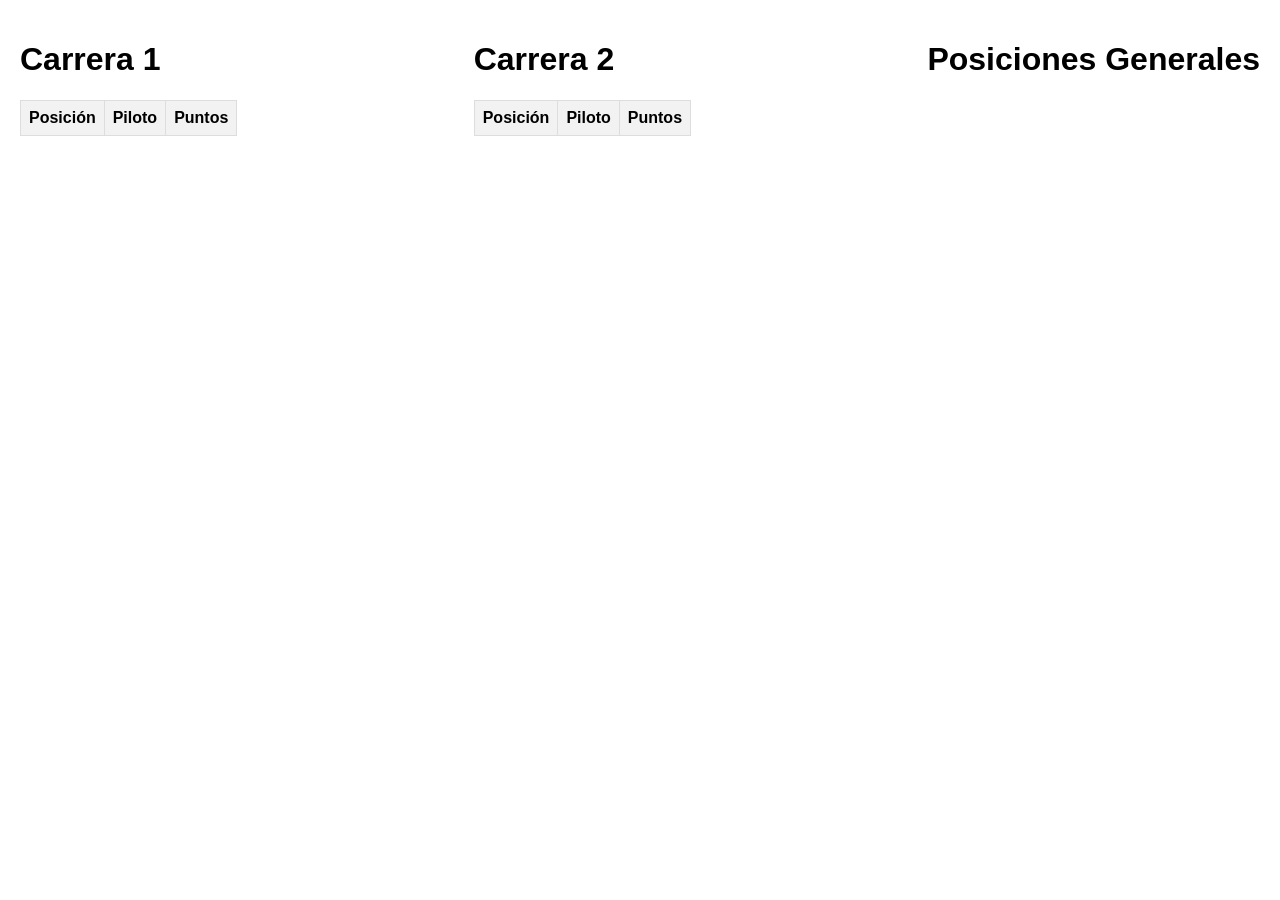
==== index.html @ 1b0c3844 "Add files via upload" ====
<!DOCTYPE html>
<html lang="es">
<head>
    <meta charset="UTF-8">
    <meta name="viewport" content="width=device-width, initial-scale=1.0">
    <title>Inscripción de Gamertags</title>
    <style>
        body {
            font-family: Arial, sans-serif;
            margin: 20px;
        }
        .container {
            display: flex;
            flex-wrap: wrap;
            justify-content: space-between;
        }
        table {
            width: 30%;
            border-collapse: collapse;
            margin-bottom: 20px;
        }
        th, td {
            border: 1px solid #ddd;
            padding: 8px;
            text-align: center;
        }
        th {
            background-color: #f2f2f2;
        }
        td input {
            width: 100%;
            border: none;
            text-align: center;
            padding: 5px;
            margin: 0 auto;
            display: block;
        }
        td input:disabled {
            background-color: #f9f9f9;
        }
        .editable {
            width: 90%;
            padding: 5px;
            font-size: 16px;
            box-sizing: border-box;
            text-align: center;
        }
        #mensaje {
            margin-bottom: 20px;
        }
        #lista {
            margin-top: 20px;
            max-width: 600px;
            margin-left: auto;
            margin-right: auto;
            text-align: center;
        }
        #loginContainer {
            display: none;
        }
        .login-field {
            margin: 10px;
        }
    </style>
</head>
<body>
    <div class="container">
        <div>
            <h1>Carrera 1</h1>
            <table id="carrera1">
                <thead>
                    <tr>
                        <th>Posición</th>
                        <th>Piloto</th>
                        <th>Puntos</th>
                    </tr>
                </thead>
                <tbody id="carrera1Body"></tbody>
            </table>
        </div>
        <div>
            <h1>Carrera 2</h1>
            <table id="carrera2">
                <thead>
                    <tr>
                        <th>Posición</th>
                        <th>Piloto</th>
                        <th>Puntos</th>
                    </tr>
                </thead>
                <tbody id="carrera2Body"></tbody>
            </table>
        </div>
        <div>
            <h1>Posiciones Generales</h1>
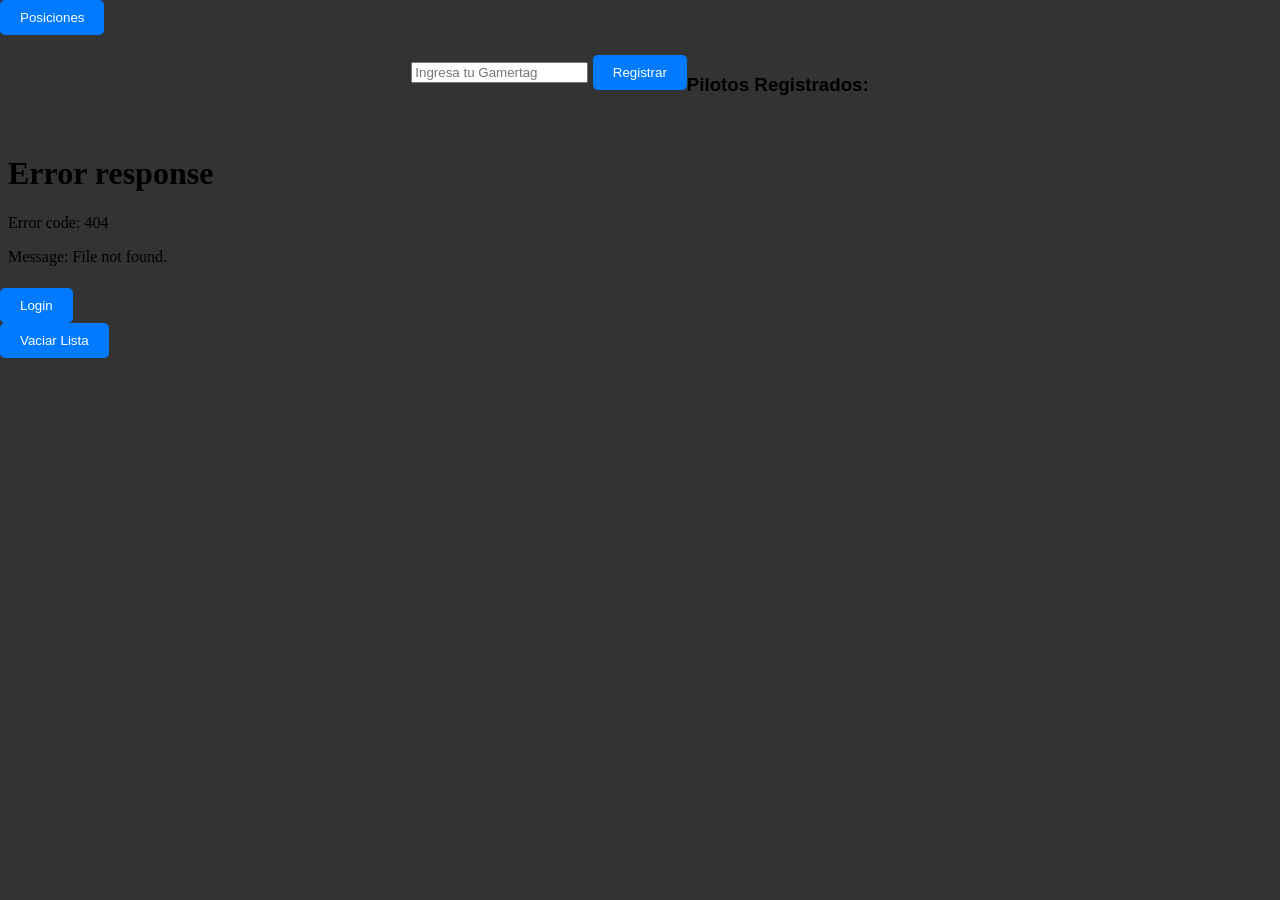
==== commit 2af687a6: "Add files via upload" ====
--- a/index.html
+++ b/index.html
@@ -1,95 +1,138 @@
-<!DOCTYPE html>
+<!DOCTYPE HTML>
 <html lang="es">
 <head>
-    <meta charset="UTF-8">
-    <meta name="viewport" content="width=device-width, initial-scale=1.0">
-    <title>Inscripción de Gamertags</title>
-    <style>
-        body {
-            font-family: Arial, sans-serif;
-            margin: 20px;
+  <meta name="google" value="notranslate" />
+  <meta charset="UTF-8" />
+  <meta http-equiv="X-UA-Compatible" content="IE=edge,chrome=1">
+  <title>4Fun Ute's Tour</title>
+  <link href="ute4fun_embed.css" rel="stylesheet" type="text/css">
+  <link href="styles.css" rel="stylesheet" type="text/css">
+</head>
+<body style="background-color: #333;">
+
+  <button id="positions-button" onclick="window.location.href='posiciones.html'">Posiciones</button>
+
+  <div class="container centered">
+    <div class="registration-container">
+      <input type="text" id="gamertag" placeholder="Ingresa tu Gamertag">
+      <button onclick="registerGamertag()">Registrar</button>
+    </div>
+    <div class="registered-list-container">
+      <h3>Pilotos Registrados:</h3>
+      <ul id="registered-list"></ul>
+    </div>
+  </div>
+
+  <div class="smart-player-embed-container">
+    <iframe class="smart-player-embed-iframe" id="embeddedSmartPlayerInstance" src="ute4fun_player.html?embedIFrameId=embeddedSmartPlayerInstance" scrolling="no" frameborder="0" webkitAllowFullScreen mozallowfullscreen allowFullScreen></iframe>
+  </div>
+
+  <div class="login-container">
+    <button onclick="login()">Login</button>
+  </div>
+
+  <button id="clear-button" onclick="clearRegisteredList()">Vaciar Lista</button>
+
+  <div class="change-password-container" style="display:none;">
+    <input type="password" id="new-admin-password" placeholder="Nueva contraseña de administrador">
+    <button onclick="changeAdminPassword()">Cambiar Contraseña</button>
+  </div>
+
+  <script src="scripts/embedded-smart-player.min.js"></script>
+  <script>
+    const encodedPassword = localStorage.getItem('adminPassword');
+
+    function decodePassword(encodedPassword) {
+      return atob(encodedPassword);
+    }
+
+    function encodePassword(password) {
+      return btoa(password);
+    }
+
+    let ADMIN_PASSWORD = encodedPassword ? decodePassword(encodedPassword) : '';
+
+    function registerGamertag() {
+      const gamertag = document.getElementById('gamertag').value.trim();
+      if (!gamertag) {
+        alert('Por favor, ingresa un Gamertag válido.');
+        return;
+      }
+
+      let registeredGamertags = JSON.parse(localStorage.getItem('registeredGamertags')) || [];
+
+      if (registeredGamertags.length >= 24) {
+        alert('El registro está lleno. No se pueden registrar más Gamertags.');
+        return;
+      }
+
+      if (registeredGamertags.includes(gamertag)) {
+        alert('Este Gamertag ya está registrado.');
+        return;
+      }
+
+      registeredGamertags.push(gamertag);
+      localStorage.setItem('registeredGamertags', JSON.stringify(registeredGamertags));
+      updateRegisteredList();
+      document.getElementById('gamertag').value = '';
+      alert('Gracias! Nos vemos en la pista');
+    }
+
+    function updateRegisteredList() {
+      const registeredGamertags = JSON.parse(localStorage.getItem('registeredGamertags')) || [];
+      const listElement = document.getElementById('registered-list');
+      listElement.innerHTML = '';
+      registeredGamertags.forEach((gamertag, index) => {
+        const listItem = document.createElement('li');
+        listItem.innerHTML = `${index + 1}. ${gamertag} <button class="delete-button" onclick="removeGamertag(${index})" style="display: none;">Eliminar</button>`;
+        listElement.appendChild(listItem);
+      });
+    }
+
+    function login() {
+      if (!ADMIN_PASSWORD) {
+        document.getElementById('clear-button').style.display = 'block';
+        document.querySelector('.login-container').style.display = 'none';
+        document.querySelector('.change-password-container').style.display = 'block';
+      } else {
+        const inputPassword = prompt('Ingresa la contraseña de administrador:');
+        if (inputPassword === ADMIN_PASSWORD) {
+          document.getElementById('clear-button').style.display = 'block';
+          document.querySelector('.login-container').style.display = 'none';
+          document.querySelector('.change-password-container').style.display = 'block';
+        } else {
+          alert('Contraseña incorrecta');
         }
-        .container {
-            display: flex;
-            flex-wrap: wrap;
-            justify-content: space-between;
-        }
-        table {
-            width: 30%;
-            border-collapse: collapse;
-            margin-bottom: 20px;
-        }
-        th, td {
-            border: 1px solid #ddd;
-            padding: 8px;
-            text-align: center;
-        }
-        th {
-            background-color: #f2f2f2;
-        }
-        td input {
-            width: 100%;
-            border: none;
-            text-align: center;
-            padding: 5px;
-            margin: 0 auto;
-            display: block;
-        }
-        td input:disabled {
-            background-color: #f9f9f9;
-        }
-        .editable {
-            width: 90%;
-            padding: 5px;
-            font-size: 16px;
-            box-sizing: border-box;
-            text-align: center;
-        }
-        #mensaje {
-            margin-bottom: 20px;
-        }
-        #lista {
-            margin-top: 20px;
-            max-width: 600px;
-            margin-left: auto;
-            margin-right: auto;
-            text-align: center;
-        }
-        #loginContainer {
-            display: none;
-        }
-        .login-field {
-            margin: 10px;
-        }
-    </style>
-</head>
-<body>
-    <div class="container">
-        <div>
-            <h1>Carrera 1</h1>
-            <table id="carrera1">
-                <thead>
-                    <tr>
-                        <th>Posición</th>
-                        <th>Piloto</th>
-                        <th>Puntos</th>
-                    </tr>
-                </thead>
-                <tbody id="carrera1Body"></tbody>
-            </table>
-        </div>
-        <div>
-            <h1>Carrera 2</h1>
-            <table id="carrera2">
-                <thead>
-                    <tr>
-                        <th>Posición</th>
-                        <th>Piloto</th>
-                        <th>Puntos</th>
-                    </tr>
-                </thead>
-                <tbody id="carrera2Body"></tbody>
-            </table>
-        </div>
-        <div>
-            <h1>Posiciones Generales</h1>
+      }
+    }
+
+    function changeAdminPassword() {
+      const newPassword = document.getElementById('new-admin-password').value;
+      if (newPassword) {
+        ADMIN_PASSWORD = encodePassword(newPassword);
+        localStorage.setItem('adminPassword', ADMIN_PASSWORD);
+        alert('Contraseña de administrador cambiada exitosamente.');
+        document.getElementById('new-admin-password').value = '';
+      } else {
+        alert('Por favor, ingresa una nueva contraseña.');
+      }
+    }
+
+    function removeGamertag(index) {
+      let registeredGamertags = JSON.parse(localStorage.getItem('registeredGamertags')) || [];
+      registeredGamertags.splice(index, 1);
+      localStorage.setItem('registeredGamertags', JSON.stringify(registeredGamertags));
+      updateRegisteredList();
+    }
+
+    function clearRegisteredList() {
+      localStorage.removeItem('registeredGamertags');
+      updateRegisteredList();
+    }
+
+    document.addEventListener('DOMContentLoaded', () => {
+      updateRegisteredList();
+    });
+  </script>
+</body>
+</html>
--- a/styles.css
+++ b/styles.css
@@ -0,0 +1,107 @@
+/* Estilos generales */
+body {
+    font-family: Arial, sans-serif;
+    background-color: #f4f4f9;
+    margin: 0;
+    padding: 0;
+}
+
+header {
+    background-color: #343a40;
+    color: white;
+    padding: 20px;
+    text-align: center;
+    font-size: 24px;
+    border-bottom: 2px solid #555;
+}
+
+.centered-container {
+    display: flex;
+    justify-content: center;
+    align-items: center;
+}
+
+.centered-message {
+    font-size: 18px;
+    color: #4caf50;
+    text-align: center;
+    margin-top: 20px;
+}
+
+h1, h2 {
+    color: #343a40;
+    text-align: center;
+}
+
+.container {
+    display: flex;
+    flex-wrap: wrap;
+    justify-content: center;
+    padding: 20px;
+}
+
+.tabla-container {
+    background-color: white;
+    margin: 15px;
+    padding: 20px;
+    box-shadow: 0px 4px 8px rgba(0, 0, 0, 0.1);
+    border-radius: 8px;
+    width: 300px;
+}
+
+table {
+    width: 100%;
+    border-collapse: collapse;
+}
+
+th, td {
+    padding: 10px;
+    text-align: center;
+    border: 1px solid #ddd;
+}
+
+th {
+    background-color: #007bff;
+    color: white;
+}
+
+tbody tr:nth-child(odd) {
+    background-color: #f9f9f9;
+}
+
+tbody tr:hover {
+    background-color: #f1f1f1;
+}
+
+input[type="password"] {
+    padding: 10px;
+    margin: 10px;
+    border-radius: 5px;
+    border: 1px solid #ddd;
+    width: 250px;
+}
+
+button {
+    padding: 10px 20px;
+    background-color: #007bff;
+    color: white;
+    border: none;
+    border-radius: 5px;
+    cursor: pointer;
+    transition: background-color 0.3s;
+}
+
+button:hover {
+    background-color: #0056b3;
+}
+
+.admin-panel {
+    display: flex;
+    flex-direction: column;
+    align-items: center;
+}
+
+.change-password-container input {
+    margin-top: 10px;
+    width: 200px;
+}
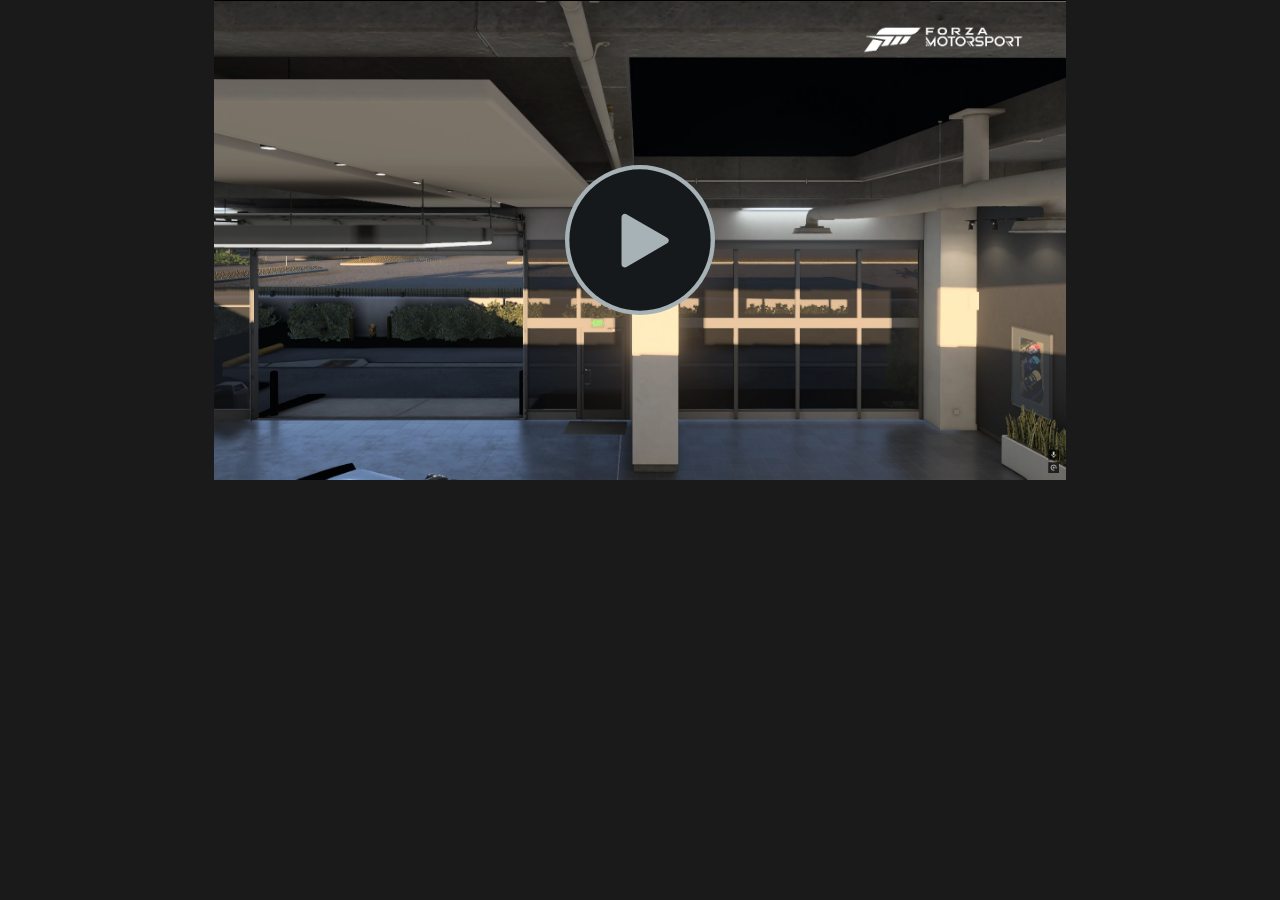
==== commit 6421b7db: "Add files via upload" ====
--- a/index.html
+++ b/index.html
@@ -1,138 +1,16 @@
 <!DOCTYPE HTML>
-<html lang="es">
+<html>
 <head>
-  <meta name="google" value="notranslate" />
-  <meta charset="UTF-8" />
+  <meta name="google" value="notranslate" /> 
+  <meta http-equiv="Content-Type" content="text/html; charset=utf-8" />
   <meta http-equiv="X-UA-Compatible" content="IE=edge,chrome=1">
-  <title>4Fun Ute's Tour</title>
+  <title>4Fun</title>
   <link href="ute4fun_embed.css" rel="stylesheet" type="text/css">
-  <link href="styles.css" rel="stylesheet" type="text/css">
 </head>
-<body style="background-color: #333;">
-
-  <button id="positions-button" onclick="window.location.href='posiciones.html'">Posiciones</button>
-
-  <div class="container centered">
-    <div class="registration-container">
-      <input type="text" id="gamertag" placeholder="Ingresa tu Gamertag">
-      <button onclick="registerGamertag()">Registrar</button>
-    </div>
-    <div class="registered-list-container">
-      <h3>Pilotos Registrados:</h3>
-      <ul id="registered-list"></ul>
-    </div>
-  </div>
-
+<body>
+  <!-- El video se carga mediante el Smart Player (contenido en el iframe) -->
   <div class="smart-player-embed-container">
     <iframe class="smart-player-embed-iframe" id="embeddedSmartPlayerInstance" src="ute4fun_player.html?embedIFrameId=embeddedSmartPlayerInstance" scrolling="no" frameborder="0" webkitAllowFullScreen mozallowfullscreen allowFullScreen></iframe>
   </div>
-
-  <div class="login-container">
-    <button onclick="login()">Login</button>
-  </div>
-
-  <button id="clear-button" onclick="clearRegisteredList()">Vaciar Lista</button>
-
-  <div class="change-password-container" style="display:none;">
-    <input type="password" id="new-admin-password" placeholder="Nueva contraseña de administrador">
-    <button onclick="changeAdminPassword()">Cambiar Contraseña</button>
-  </div>
-
-  <script src="scripts/embedded-smart-player.min.js"></script>
-  <script>
-    const encodedPassword = localStorage.getItem('adminPassword');
-
-    function decodePassword(encodedPassword) {
-      return atob(encodedPassword);
-    }
-
-    function encodePassword(password) {
-      return btoa(password);
-    }
-
-    let ADMIN_PASSWORD = encodedPassword ? decodePassword(encodedPassword) : '';
-
-    function registerGamertag() {
-      const gamertag = document.getElementById('gamertag').value.trim();
-      if (!gamertag) {
-        alert('Por favor, ingresa un Gamertag válido.');
-        return;
-      }
-
-      let registeredGamertags = JSON.parse(localStorage.getItem('registeredGamertags')) || [];
-
-      if (registeredGamertags.length >= 24) {
-        alert('El registro está lleno. No se pueden registrar más Gamertags.');
-        return;
-      }
-
-      if (registeredGamertags.includes(gamertag)) {
-        alert('Este Gamertag ya está registrado.');
-        return;
-      }
-
-      registeredGamertags.push(gamertag);
-      localStorage.setItem('registeredGamertags', JSON.stringify(registeredGamertags));
-      updateRegisteredList();
-      document.getElementById('gamertag').value = '';
-      alert('Gracias! Nos vemos en la pista');
-    }
-
-    function updateRegisteredList() {
-      const registeredGamertags = JSON.parse(localStorage.getItem('registeredGamertags')) || [];
-      const listElement = document.getElementById('registered-list');
-      listElement.innerHTML = '';
-      registeredGamertags.forEach((gamertag, index) => {
-        const listItem = document.createElement('li');
-        listItem.innerHTML = `${index + 1}. ${gamertag} <button class="delete-button" onclick="removeGamertag(${index})" style="display: none;">Eliminar</button>`;
-        listElement.appendChild(listItem);
-      });
-    }
-
-    function login() {
-      if (!ADMIN_PASSWORD) {
-        document.getElementById('clear-button').style.display = 'block';
-        document.querySelector('.login-container').style.display = 'none';
-        document.querySelector('.change-password-container').style.display = 'block';
-      } else {
-        const inputPassword = prompt('Ingresa la contraseña de administrador:');
-        if (inputPassword === ADMIN_PASSWORD) {
-          document.getElementById('clear-button').style.display = 'block';
-          document.querySelector('.login-container').style.display = 'none';
-          document.querySelector('.change-password-container').style.display = 'block';
-        } else {
-          alert('Contraseña incorrecta');
-        }
-      }
-    }
-
-    function changeAdminPassword() {
-      const newPassword = document.getElementById('new-admin-password').value;
-      if (newPassword) {
-        ADMIN_PASSWORD = encodePassword(newPassword);
-        localStorage.setItem('adminPassword', ADMIN_PASSWORD);
-        alert('Contraseña de administrador cambiada exitosamente.');
-        document.getElementById('new-admin-password').value = '';
-      } else {
-        alert('Por favor, ingresa una nueva contraseña.');
-      }
-    }
-
-    function removeGamertag(index) {
-      let registeredGamertags = JSON.parse(localStorage.getItem('registeredGamertags')) || [];
-      registeredGamertags.splice(index, 1);
-      localStorage.setItem('registeredGamertags', JSON.stringify(registeredGamertags));
-      updateRegisteredList();
-    }
-
-    function clearRegisteredList() {
-      localStorage.removeItem('registeredGamertags');
-      updateRegisteredList();
-    }
-
-    document.addEventListener('DOMContentLoaded', () => {
-      updateRegisteredList();
-    });
-  </script>
 </body>
 </html>
--- a/ute4fun_embed.css
+++ b/ute4fun_embed.css
@@ -0,0 +1,42 @@
+@charset "utf-8";
+
+html, body {
+  margin: 0;
+  width: 100%;
+  text-align: center;
+  background-color: #1a1a1a;
+  box-sizing: border-box;
+  overflow: hidden;
+}
+
+.smart-player-embed-container {
+  margin-left: auto;
+  margin-right: auto;
+  max-width: 852px;
+  height: 0;
+  overflow: hidden;
+  padding-top: calc(480 / 852 * 100%);
+  position: relative;
+}
+
+.smart-player-embed-iframe {
+  position: absolute;
+  top: 0;
+  left: 0;
+  width: 100%;
+  height: 100%;
+  max-width: 852px;
+  max-height: 480px;
+}
+
+.smart-player-embed-iframe:-ms-fullscreen { 
+  max-width: 100%;
+  max-height: 100%;
+}
+
+@media screen and ( max-height: 480px )
+{
+   .smart-player-embed-iframe {
+     max-height: 100vh;
+   }
+}
